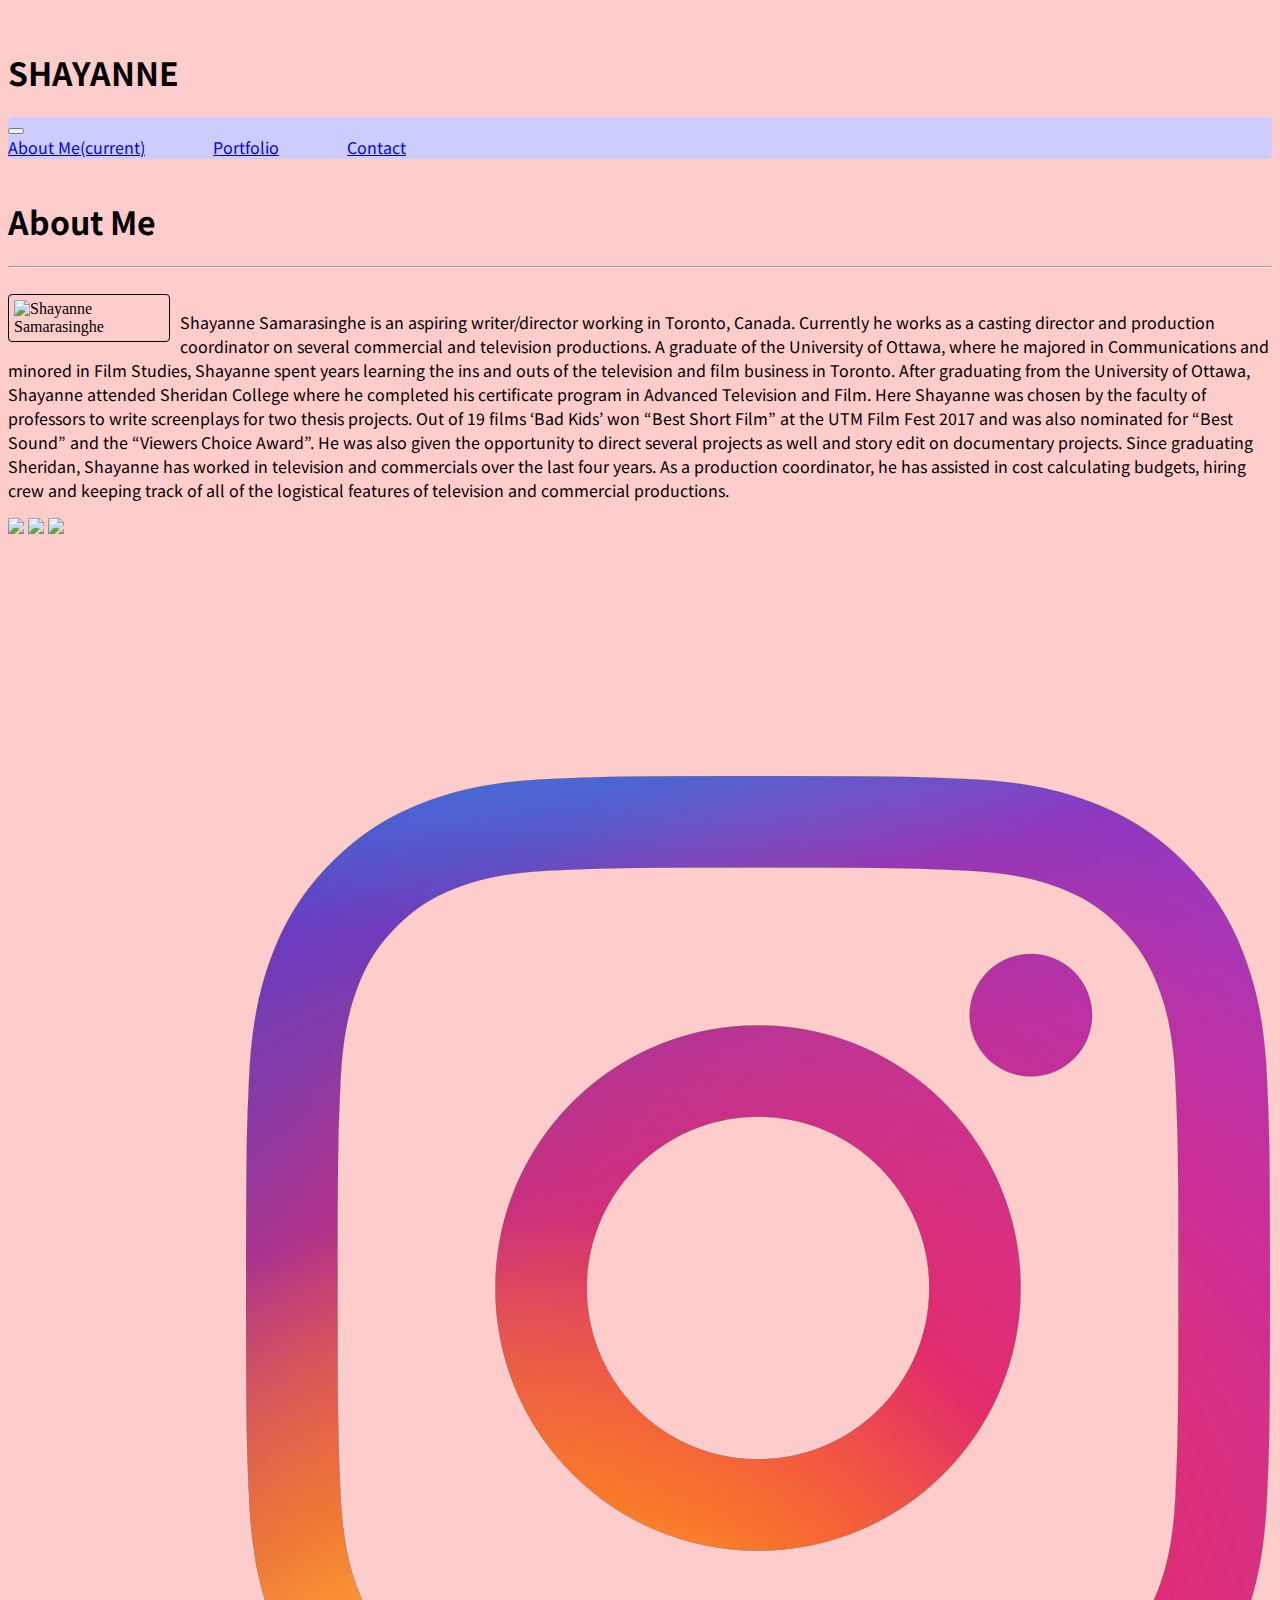
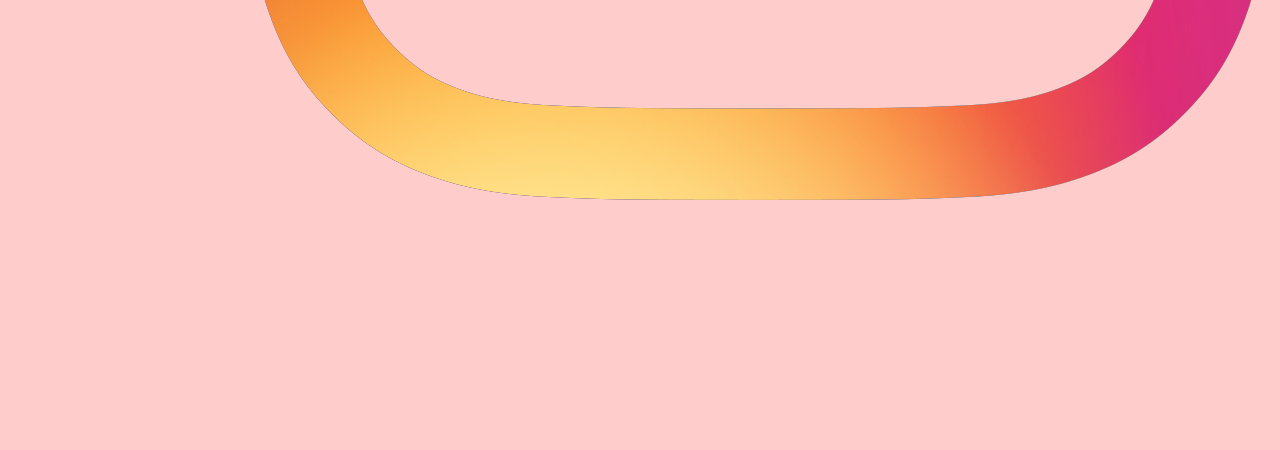
==== index.html @ d9aa981c "images rendered" ====
<!DOCTYPE html>
<html lang="en">
<head>
    <meta charset="UTF-8">
    <meta name="viewport" content="width=device-width, initial-scale=1.0">
    <title>ABOUT ME</title>

    <link rel="stylesheet" href="https://stackpath.bootstrapcdn.com/bootstrap/4.5.0/css/bootstrap.min.css" integrity="sha384-9aIt2nRpC12Uk9gS9baDl411NQApFmC26EwAOH8WgZl5MYYxFfc+NcPb1dKGj7Sk" crossorigin="anonymous">
    <script src="https://code.jquery.com/jquery-3.5.1.slim.min.js" integrity="sha384-DfXdz2htPH0lsSSs5nCTpuj/zy4C+OGpamoFVy38MVBnE+IbbVYUew+OrCXaRkfj" crossorigin="anonymous"></script>
    <script src="https://cdn.jsdelivr.net/npm/popper.js@1.16.0/dist/umd/popper.min.js" integrity="sha384-Q6E9RHvbIyZFJoft+2mJbHaEWldlvI9IOYy5n3zV9zzTtmI3UksdQRVvoxMfooAo" crossorigin="anonymous"></script>
    <script src="https://stackpath.bootstrapcdn.com/bootstrap/4.5.0/js/bootstrap.min.js" integrity="sha384-OgVRvuATP1z7JjHLkuOU7Xw704+h835Lr+6QL9UvYjZE3Ipu6Tp75j7Bh/kR0JKI" crossorigin="anonymous"></script>

    <link rel="stylesheet" type="text/css" href="./assets/style.css">
    <link href="https://fonts.googleapis.com/css2?family=Love+Ya+Like+A+Sister&family=Monoton&family=Noto+Sans+JP:wght@300&display=swap" rel="stylesheet">

</head>


<body>
  <!-- Jumbotron -->

  <div class="jumbotron jumbotron-fluid bg-primary">
    <div class="container">
      <h1 class="display-4 text-center">SHAYANNE</h1>
    </div>
  </div>  

    <div class="container">


          
      <!-- Navbar -->

          <nav class="navbar navbar-expand-lg navbar-light">
            <button class="navbar-toggler" type="button" data-toggle="collapse" data-target="#navbarNavAltMarkup" aria-controls="navbarNavAltMarkup" aria-expanded="false" aria-label="Toggle navigation">
              <span class="navbar-toggler-icon"></span>
            </button>
            <div class="collapse navbar-collapse" id="navbarNavAltMarkup">
              <div class="navbar-nav mx-auto">
                <a class="nav-item nav-link active" href="Index.html">About Me<span class="sr-only">(current)</span></a>
                <a class="nav-item nav-link" href="portfolio.html">Portfolio</a>
                <a class="nav-item nav-link" href="contact.html">Contact</a>
              </div>            
            </div>
          </nav>

          <br/>

           <!-- Header -->
           <h1>About Me</h1>
           <hr>

           <br>


      <!-- Image -->
      <img src="./assets/IMG_5979-2.jpg" alt="Shayanne Samarasinghe" class="img-fluid">


      <!-- Text -->
      <p>
        Shayanne Samarasinghe is an aspiring writer/director working in Toronto, Canada. Currently he works as a casting director and production coordinator on several commercial and television productions. A graduate of the University of Ottawa, where he majored in Communications and minored in Film Studies, Shayanne spent years learning the ins and outs of the television and film business in Toronto. After graduating from the University of Ottawa, Shayanne attended Sheridan College where he completed his certificate program in Advanced Television and Film. Here Shayanne was chosen by the faculty of professors to write screenplays for two thesis projects. Out of 19 films ‘Bad Kids’ won  “Best Short Film” at the UTM Film Fest 2017 and was also nominated for “Best Sound” and the “Viewers Choice Award”. He was also given the opportunity to direct several projects as well and story edit on documentary projects. Since graduating Sheridan, Shayanne has worked in television and commercials over the last four years. As a production coordinator, he has assisted in cost calculating budgets, hiring crew and keeping track of all of the logistical features of television and commercial productions.
      </p>

    </div>

    <!-- Github and Social Media Buttons -->
    <a href="https://github.com/ShayanneSamarasinghe" target="_blank"></a><img class="btn" id="logo" src="assets/GitHub-Mark-Light-120px-plus.png"></img></a>
    <a href="https://twitter.com/ShayanneSamsara" target="_blank"><img class="btn" id="logo" src="assets/Twitter_Logo_Blue.png"></img></a>
    <a href="https://www.linkedin.com/in/shayanne-samarasinghe-48569111a/" target="_blank"><img class="btn" id="logo" src="assets/LI-Logo.png"></img></a>
    <a href="https://www.instagram.com/sammysomething/?hl=en" target="_blank"><img class="btn" id="logo" src="assets/IG LOGO.png"></img></a>


  

  

</body>
</html>
---- assets/style.css ----
.jumbotron{
    margin-bottom: 0px;
    border-radius: 4px;
    padding-top: 20px;
}

.img-fluid{
    border: 1px solid #ddd;
    border-radius: 4px;
    padding: 5px;
    width: 150px;
    float: left;
    margin-right: 10px;
    border-color: black;
    
  }

.navbar {
    border-radius: 4px;
    background-color:#ccccff;

}

body{
    background-color: #ffcccc;
}


.display-4{
    font-family: 'Noto Sans JP', sans-serif;
   
}

p{
    font-family: 'Noto Sans JP', sans-serif;
}

h1{
    
    font-family: 'Noto Sans JP', sans-serif;
    
}

.card-body{
    background-color:#ccccff;
}

.card-title{
    text-align: center;
    font-family: 'Noto Sans JP', sans-serif;
}

.box{
    padding-bottom: 50px;
    padding-right: 15px;
}

.box-2{
    padding-bottom: 50px;

}

.navbar-expand-lg .navbar-nav .nav-link{
    padding-right: 4rem;
    font-family: 'Noto Sans JP', sans-serif;
    font-weight: 350px;

}
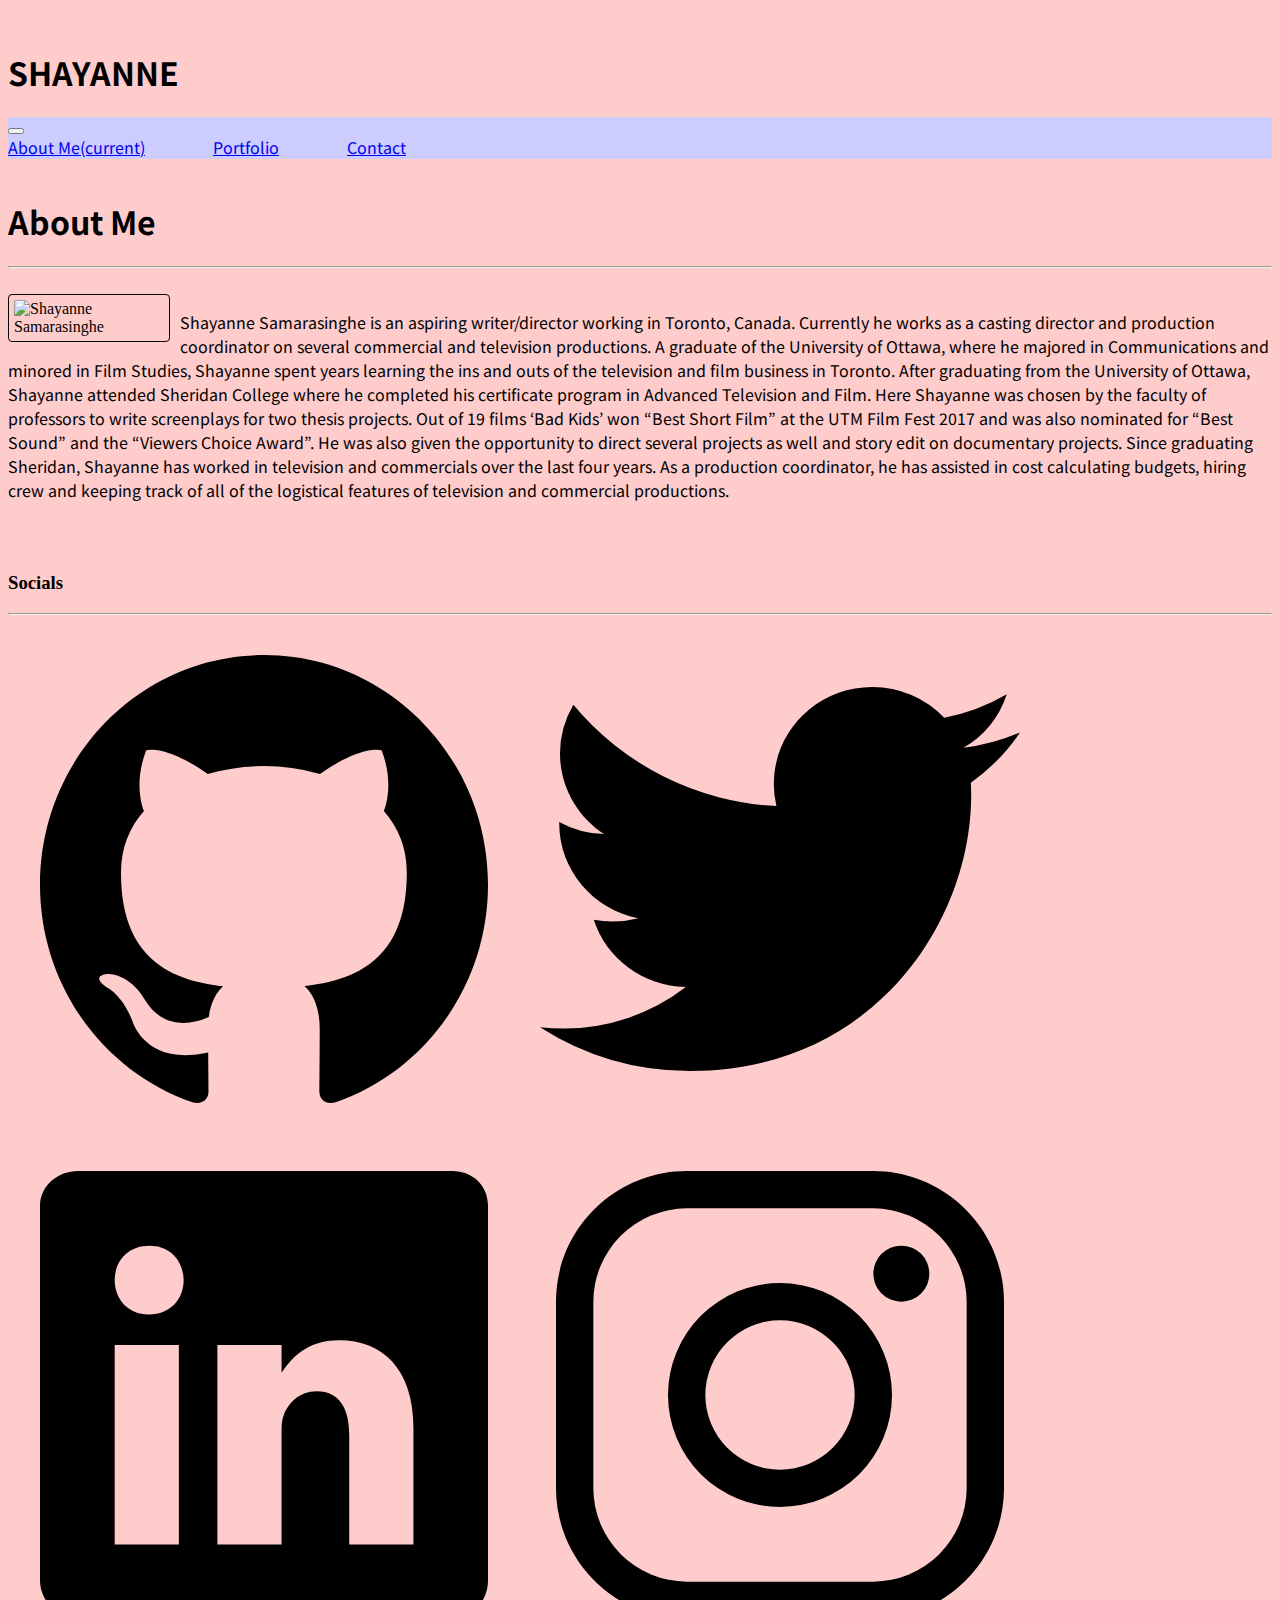
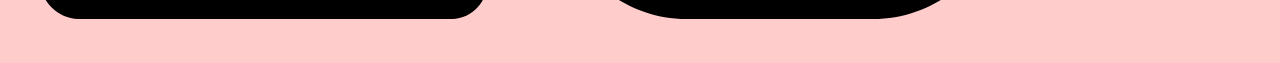
==== commit 546f6b54: "switched out social logos" ====
--- a/index.html
+++ b/index.html
@@ -64,12 +64,25 @@
 
     </div>
 
+    <br>
+    <br>
+    
+    <h3 class="socialTitle">Socials</h3>
+    <hr class= "socialLine">
+
     <!-- Github and Social Media Buttons -->
-    <a href="https://github.com/ShayanneSamarasinghe" target="_blank"></a><img class="btn" id="logo" src="assets/GitHub-Mark-Light-120px-plus.png"></img></a>
-    <a href="https://twitter.com/ShayanneSamsara" target="_blank"><img class="btn" id="logo" src="assets/Twitter_Logo_Blue.png"></img></a>
-    <a href="https://www.linkedin.com/in/shayanne-samarasinghe-48569111a/" target="_blank"><img class="btn" id="logo" src="assets/LI-Logo.png"></img></a>
-    <a href="https://www.instagram.com/sammysomething/?hl=en" target="_blank"><img class="btn" id="logo" src="assets/IG LOGO.png"></img></a>
+    <div class="container d-flex justify-content-center" id ="socials">
+      
+      <a href="https://github.com/ShayanneSamarasinghe"  target="_blank"><img class="btn" id="logo" src="assets/logo-github.svg"></img></a>
+      <a href="https://twitter.com/ShayanneSamsara" target="_blank"><img class="btn" id="logo" src="assets/logo-twitter.svg"></img></a>
+      <a href="https://www.linkedin.com/in/shayanne-samarasinghe-48569111a/" target="_blank"><img class="btn" id="logo" src="assets/logo-linkedin.svg"></img></a>
+      <a href="https://www.instagram.com/sammysomething/?hl=en" target="_blank"><img class="btn" id="logo" src="assets/logo-instagram.svg"></img></a>
 
+
+    </div>
+
+
+   
 
   
 
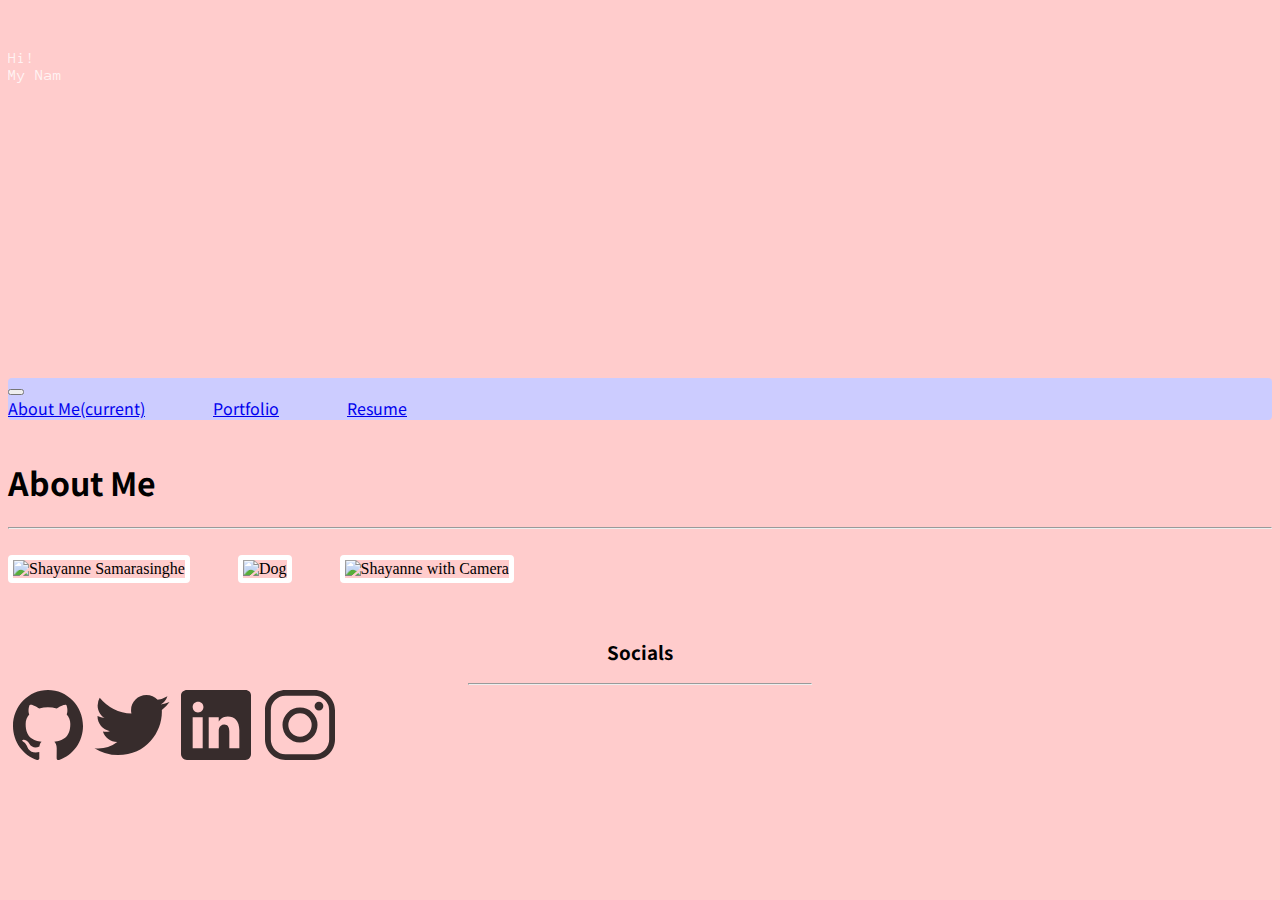
==== commit 5a79bd92: "Fixes and problems" ====
--- a/index.html
+++ b/index.html
@@ -9,19 +9,21 @@
     <script src="https://code.jquery.com/jquery-3.5.1.slim.min.js" integrity="sha384-DfXdz2htPH0lsSSs5nCTpuj/zy4C+OGpamoFVy38MVBnE+IbbVYUew+OrCXaRkfj" crossorigin="anonymous"></script>
     <script src="https://cdn.jsdelivr.net/npm/popper.js@1.16.0/dist/umd/popper.min.js" integrity="sha384-Q6E9RHvbIyZFJoft+2mJbHaEWldlvI9IOYy5n3zV9zzTtmI3UksdQRVvoxMfooAo" crossorigin="anonymous"></script>
     <script src="https://stackpath.bootstrapcdn.com/bootstrap/4.5.0/js/bootstrap.min.js" integrity="sha384-OgVRvuATP1z7JjHLkuOU7Xw704+h835Lr+6QL9UvYjZE3Ipu6Tp75j7Bh/kR0JKI" crossorigin="anonymous"></script>
-
+    <script type="text/javascript" src="assets/index.js"></script>
     <link rel="stylesheet" type="text/css" href="./assets/style.css">
     <link href="https://fonts.googleapis.com/css2?family=Love+Ya+Like+A+Sister&family=Monoton&family=Noto+Sans+JP:wght@300&display=swap" rel="stylesheet">
+    <link href="https://fonts.googleapis.com/css2?family=Space+Mono&display=swap" rel="stylesheet">
+    <link href="https://fonts.googleapis.com/css2?family=Anonymous+Pro&display=swap" rel="stylesheet">
 
 </head>
 
 
-<body>
+<body onload= "typeWriter()">
   <!-- Jumbotron -->
 
-  <div class="jumbotron jumbotron-fluid bg-primary">
-    <div class="container">
-      <h1 class="display-4 text-center">SHAYANNE</h1>
+  <div class="jumbotron jumbotron-fluid bg-primary" style="height: 350px">
+    <div class="container" id="indexJumbotron">
+      <h1 class="display-4 text-center" style="color:black"></h1>
     </div>
   </div>  
 
@@ -39,7 +41,8 @@
               <div class="navbar-nav mx-auto">
                 <a class="nav-item nav-link active" href="Index.html">About Me<span class="sr-only">(current)</span></a>
                 <a class="nav-item nav-link" href="portfolio.html">Portfolio</a>
-                <a class="nav-item nav-link" href="contact.html">Contact</a>
+              
+                <a class="nav-item nav-link" href="shayanneresume.html">Resume</a>
               </div>            
             </div>
           </nav>
@@ -54,13 +57,11 @@
 
 
       <!-- Image -->
-      <img src="./assets/IMG_5979-2.jpg" alt="Shayanne Samarasinghe" class="img-fluid">
-
-
-      <!-- Text -->
-      <p>
-        Shayanne Samarasinghe is an aspiring writer/director working in Toronto, Canada. Currently he works as a casting director and production coordinator on several commercial and television productions. A graduate of the University of Ottawa, where he majored in Communications and minored in Film Studies, Shayanne spent years learning the ins and outs of the television and film business in Toronto. After graduating from the University of Ottawa, Shayanne attended Sheridan College where he completed his certificate program in Advanced Television and Film. Here Shayanne was chosen by the faculty of professors to write screenplays for two thesis projects. Out of 19 films ‘Bad Kids’ won  “Best Short Film” at the UTM Film Fest 2017 and was also nominated for “Best Sound” and the “Viewers Choice Award”. He was also given the opportunity to direct several projects as well and story edit on documentary projects. Since graduating Sheridan, Shayanne has worked in television and commercials over the last four years. As a production coordinator, he has assisted in cost calculating budgets, hiring crew and keeping track of all of the logistical features of television and commercial productions.
-      </p>
+      <div class ="container d-flex justify-content-center" id="imgdiv">
+      <img src="./assets/IMG_5979-2.jpg" alt="Shayanne Samarasinghe" class="img-fluid" id="ShayannePic">
+      <img src="./assets/doggy.jpg" alt="Dog" class="img-fluid" id="dogPic">    
+      <img src="./assets/camNme.jpg" alt="Shayanne with Camera" class="img-fluid" id="shywithcamPic">
+      </div>
 
     </div>
 
--- a/assets/style.css
+++ b/assets/style.css
@@ -4,22 +4,55 @@
     margin-bottom: 0px;
     border-radius: 4px;
     padding-top: 20px;
+    opacity: 0.77;
 }
 
-.img-fluid{
-    border: 1px solid #ddd;
+#ShayannePic{
+    border: 5px solid #ddd;
     border-radius: 4px;
-    padding: 5px;
-    width: 150px;
-    float: left;
-    margin-right: 10px;
-    border-color: black;
+    padding: 0px;
+    width: 275px;
+    margin-right: 44px;
+    border-color: white;
+   
     
-  }
+}
+
+#dogPic{
+    border: 5px solid #ddd;
+    border-radius: 4px;
+    padding: 0px;
+    width: 275px;
+    margin-right: 44px;
+    border-color: white;
+    object-fit: cover;
+   
+
+}
+
+#shywithcamPic{
+    border: 5px solid #ddd;
+    border-radius: 4px;
+    padding: 0px;
+    width: 275px;
+    margin-right: 44px;
+    border-color: white;
+    object-fit: cover;
+   
+
+}
+
+#imgdiv{
+    justify-content: center;
+    margin:0 auto;
+}
+
+
 
 .navbar {
     border-radius: 4px;
     background-color:#ccccff;
+    border-color: white;
 
 }
 
@@ -68,3 +101,61 @@
     font-weight: 350px;
 
 }
+
+#logo{
+    width:  80px;
+    opacity: 0.78;
+    
+} 
+
+.socialTitle{
+    text-align: center;
+    font-family: 'Noto Sans JP', sans-serif;
+}
+
+.socialLine {
+    width:27%;
+    margin:0 auto;
+}
+
+
+.card-img-top {
+    height :200px;
+ }
+
+ #indexJumbotron{
+     color: white;
+     /* font-family: 'Space Mono', monospace; */
+     font-family: 'Anonymous Pro', monospace;
+     
+ }
+
+ #portfolioJumbotron{
+    color: white;
+    /* font-family: 'Space Mono', monospace; */
+    font-family: 'Anonymous Pro', monospace;
+    
+ }
+
+ .templateLiteral{
+    color: rgb(255, 255, 0);
+    font-family: 'Anonymous Pro', monospace;
+ }
+
+ .templateLiteral2{
+    color: rgb(255, 255, 0);
+    font-family: 'Anonymous Pro', monospace;
+    font-weight: 900
+ }
+
+ .array{
+     color:rgb(21, 255, 0);
+     font-family: 'Anonymous Pro', monospace;
+     font-weight: 900
+ }
+
+ .array2{
+    color:rgb(21, 255, 0);
+    font-family: 'Anonymous Pro', monospace;
+    font-weight: 900
+}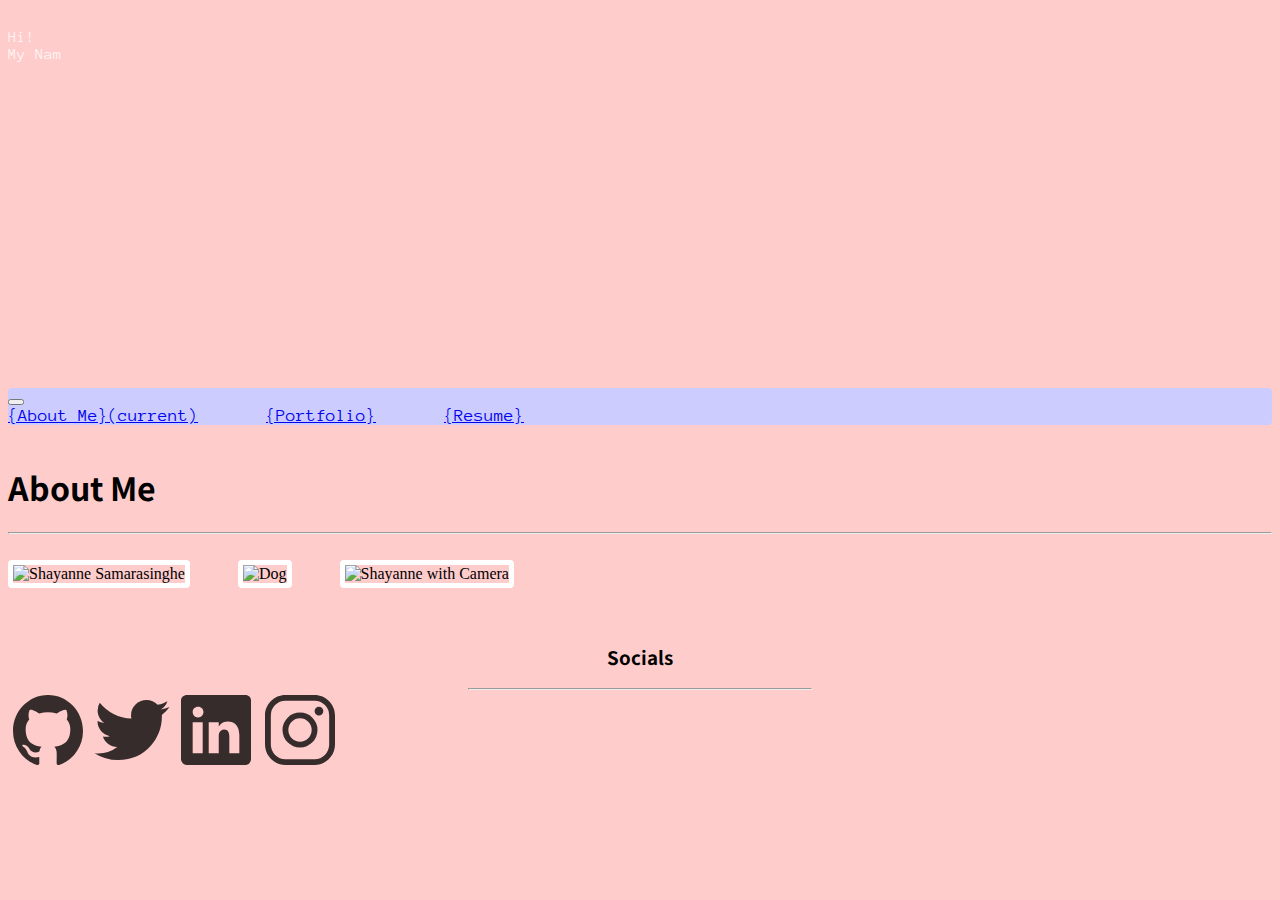
==== commit f47830f0: "Minor fixes" ====
--- a/index.html
+++ b/index.html
@@ -10,20 +10,22 @@
     <script src="https://cdn.jsdelivr.net/npm/popper.js@1.16.0/dist/umd/popper.min.js" integrity="sha384-Q6E9RHvbIyZFJoft+2mJbHaEWldlvI9IOYy5n3zV9zzTtmI3UksdQRVvoxMfooAo" crossorigin="anonymous"></script>
     <script src="https://stackpath.bootstrapcdn.com/bootstrap/4.5.0/js/bootstrap.min.js" integrity="sha384-OgVRvuATP1z7JjHLkuOU7Xw704+h835Lr+6QL9UvYjZE3Ipu6Tp75j7Bh/kR0JKI" crossorigin="anonymous"></script>
     <script type="text/javascript" src="assets/index.js"></script>
+    <link href="https://fonts.googleapis.com/css2?family=Love+Ya+Like+A+Sister&family=Monoton&family=Noto+Sans+JP:wght@300&display=swap" rel="stylesheet">
+    <link href="https://fonts.googleapis.com/css2?family=Love+Ya+Like+A+Sister&family=Monoton&family=Noto+Sans+JP:wght@300&display=swap" rel="stylesheet">
+    <link href="https://fonts.googleapis.com/css2?family=Anonymous+Pro:wght@400;700&display=swap" rel="stylesheet">
     <link rel="stylesheet" type="text/css" href="./assets/style.css">
-    <link href="https://fonts.googleapis.com/css2?family=Love+Ya+Like+A+Sister&family=Monoton&family=Noto+Sans+JP:wght@300&display=swap" rel="stylesheet">
-    <link href="https://fonts.googleapis.com/css2?family=Space+Mono&display=swap" rel="stylesheet">
-    <link href="https://fonts.googleapis.com/css2?family=Anonymous+Pro&display=swap" rel="stylesheet">
+
+
 
 </head>
 
 
 <body onload= "typeWriter()">
+
   <!-- Jumbotron -->
 
-  <div class="jumbotron jumbotron-fluid bg-primary" style="height: 350px">
+  <div class="jumbotron jumbotron-fluid bg-primary" style="height: 360px">
     <div class="container" id="indexJumbotron">
-      <h1 class="display-4 text-center" style="color:black"></h1>
     </div>
   </div>  
 
@@ -39,10 +41,10 @@
             </button>
             <div class="collapse navbar-collapse" id="navbarNavAltMarkup">
               <div class="navbar-nav mx-auto">
-                <a class="nav-item nav-link active" href="Index.html">About Me<span class="sr-only">(current)</span></a>
-                <a class="nav-item nav-link" href="portfolio.html">Portfolio</a>
+                <a class="nav-item nav-link active" href="Index.html">{About Me}<span class="sr-only">(current)</span></a>
+                <a class="nav-item nav-link" href="portfolio.html">{Portfolio}</a>
               
-                <a class="nav-item nav-link" href="shayanneresume.html">Resume</a>
+                <a class="nav-item nav-link" href="shayanneresume.html">{Resume}</a>
               </div>            
             </div>
           </nav>
--- a/assets/style.css
+++ b/assets/style.css
@@ -97,8 +97,9 @@
 
 .navbar-expand-lg .navbar-nav .nav-link{
     padding-right: 4rem;
-    font-family: 'Noto Sans JP', sans-serif;
-    font-weight: 350px;
+    font-family: 'Anonymous Pro', monospace;
+    font-weight: 400px;
+    font-size: 18px;
 
 }
 
@@ -125,14 +126,12 @@
 
  #indexJumbotron{
      color: white;
-     /* font-family: 'Space Mono', monospace; */
      font-family: 'Anonymous Pro', monospace;
      
  }
 
  #portfolioJumbotron{
     color: white;
-    /* font-family: 'Space Mono', monospace; */
     font-family: 'Anonymous Pro', monospace;
     
  }
@@ -140,22 +139,14 @@
  .templateLiteral{
     color: rgb(255, 255, 0);
     font-family: 'Anonymous Pro', monospace;
+    font-weight: 700 !important;
  }
 
- .templateLiteral2{
-    color: rgb(255, 255, 0);
-    font-family: 'Anonymous Pro', monospace;
-    font-weight: 900
- }
+
 
  .array{
      color:rgb(21, 255, 0);
      font-family: 'Anonymous Pro', monospace;
-     font-weight: 900
+     font-weight: 700 !important;
  }
 
- .array2{
-    color:rgb(21, 255, 0);
-    font-family: 'Anonymous Pro', monospace;
-    font-weight: 900
-}